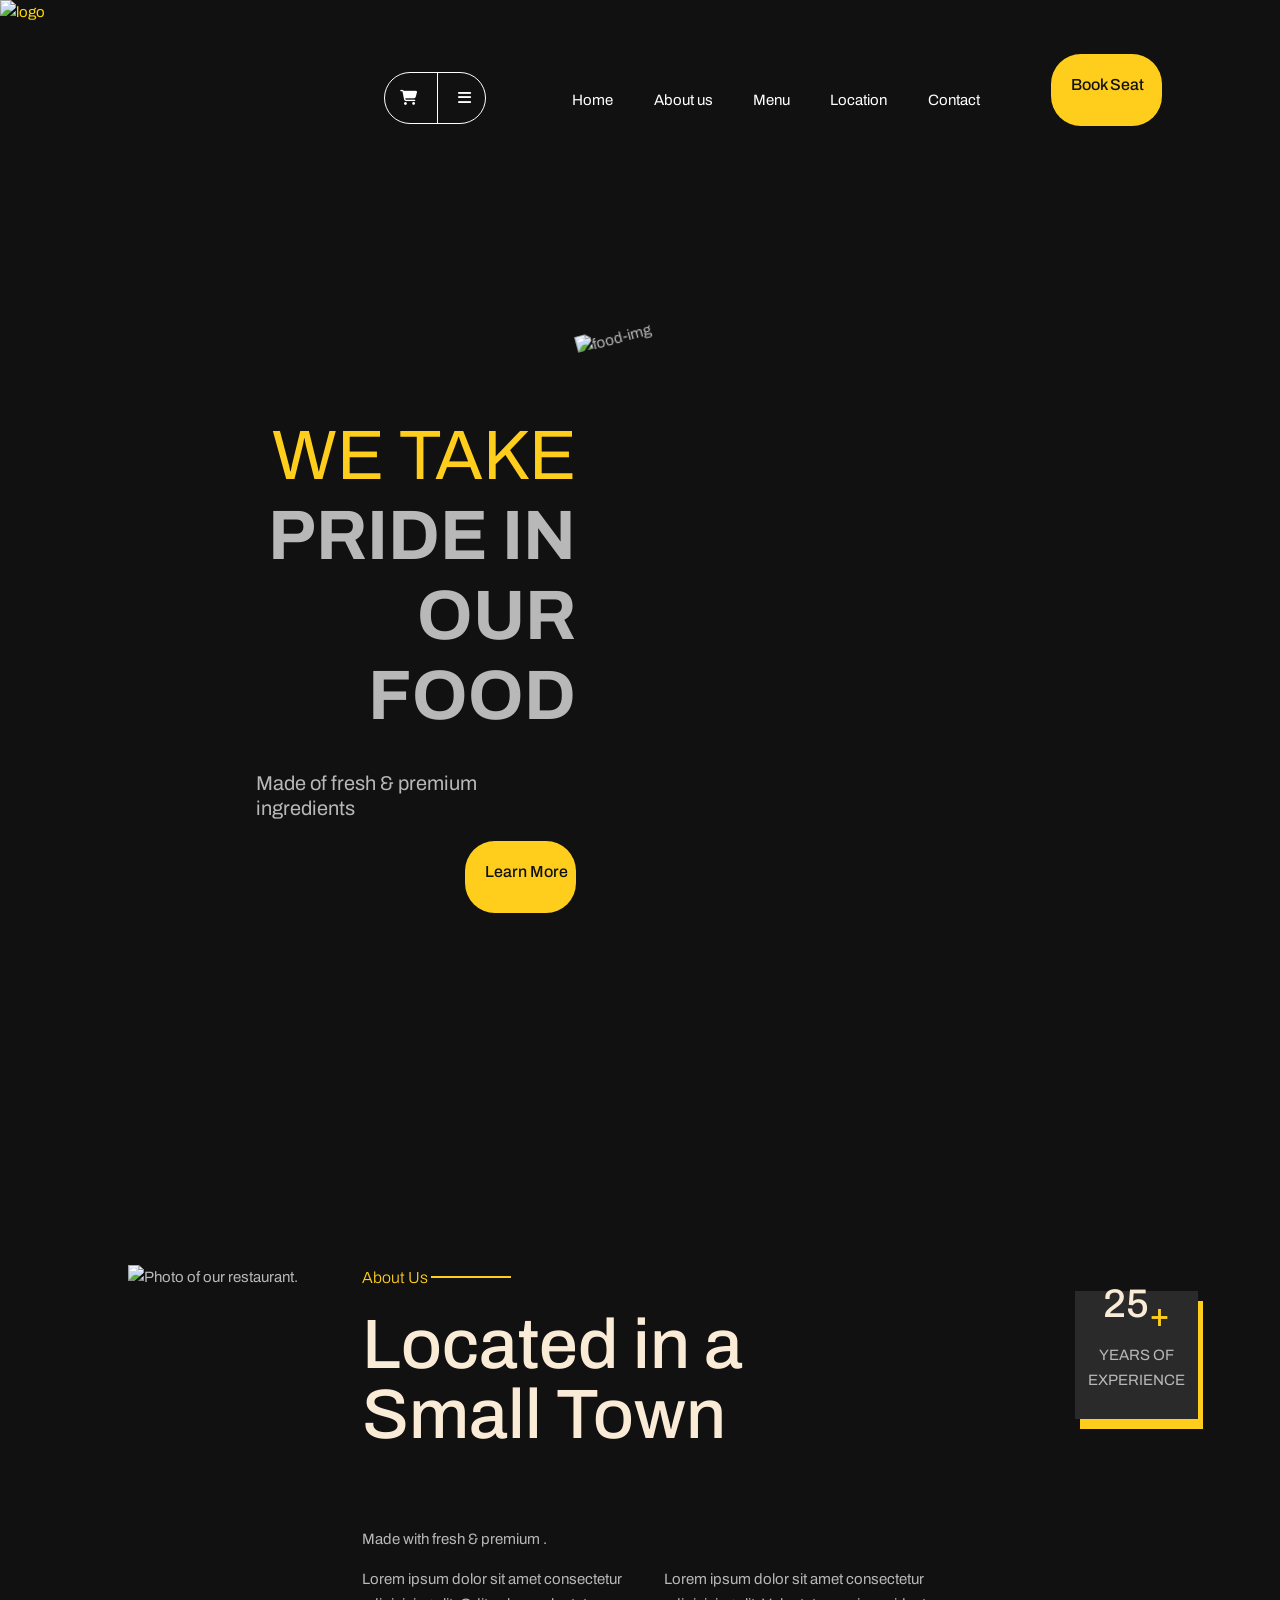
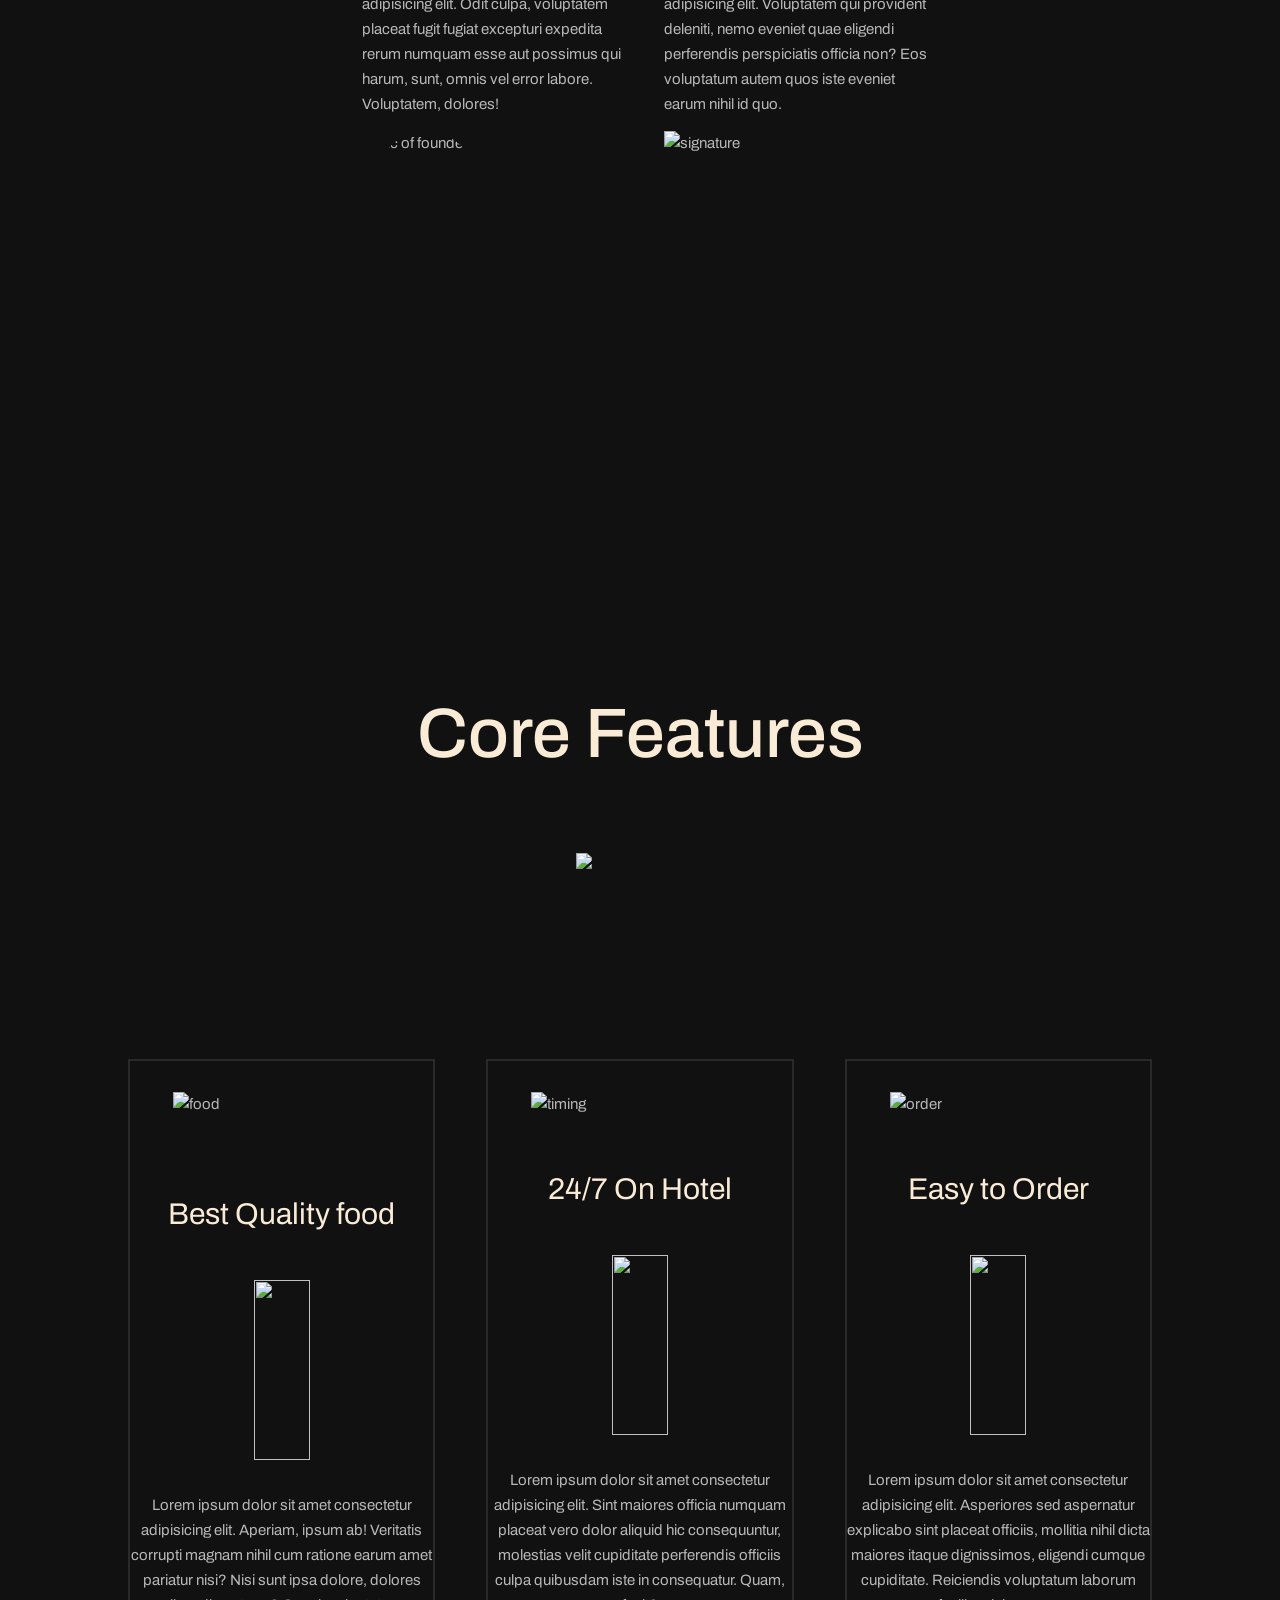
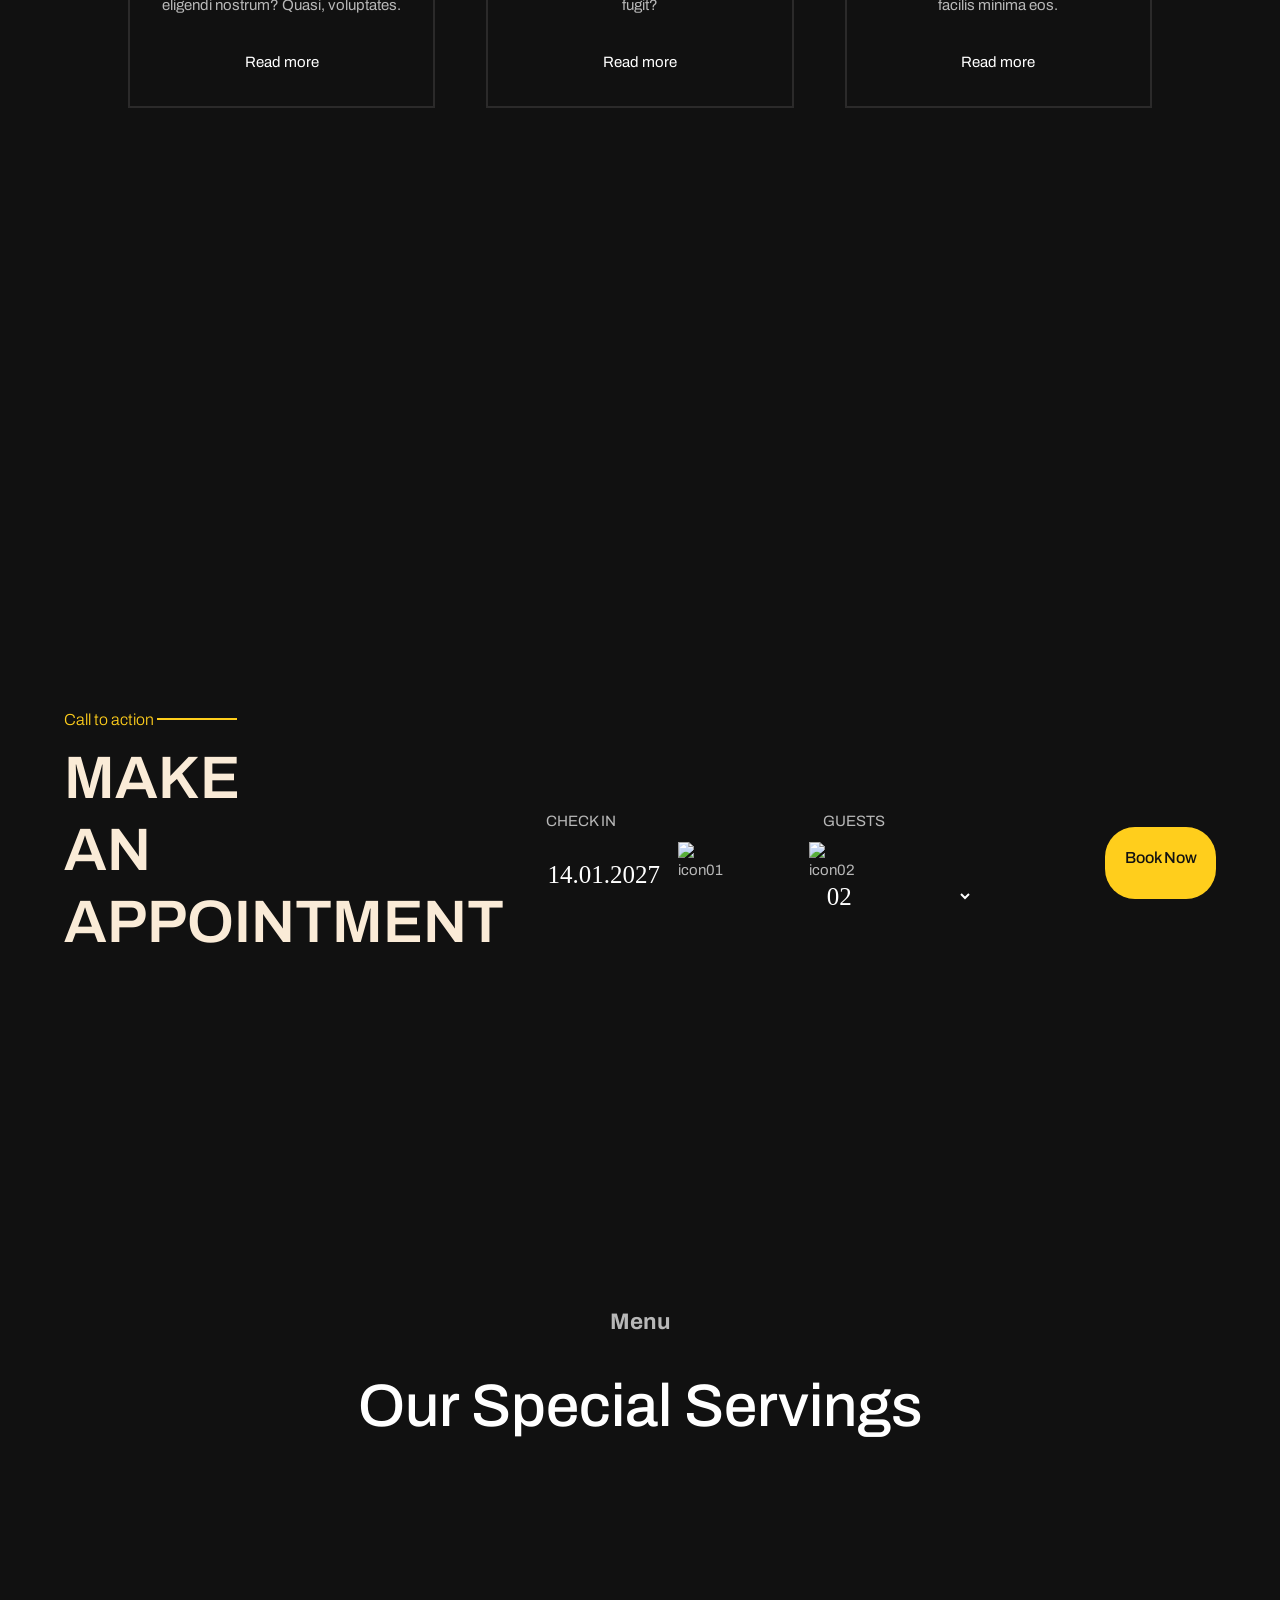
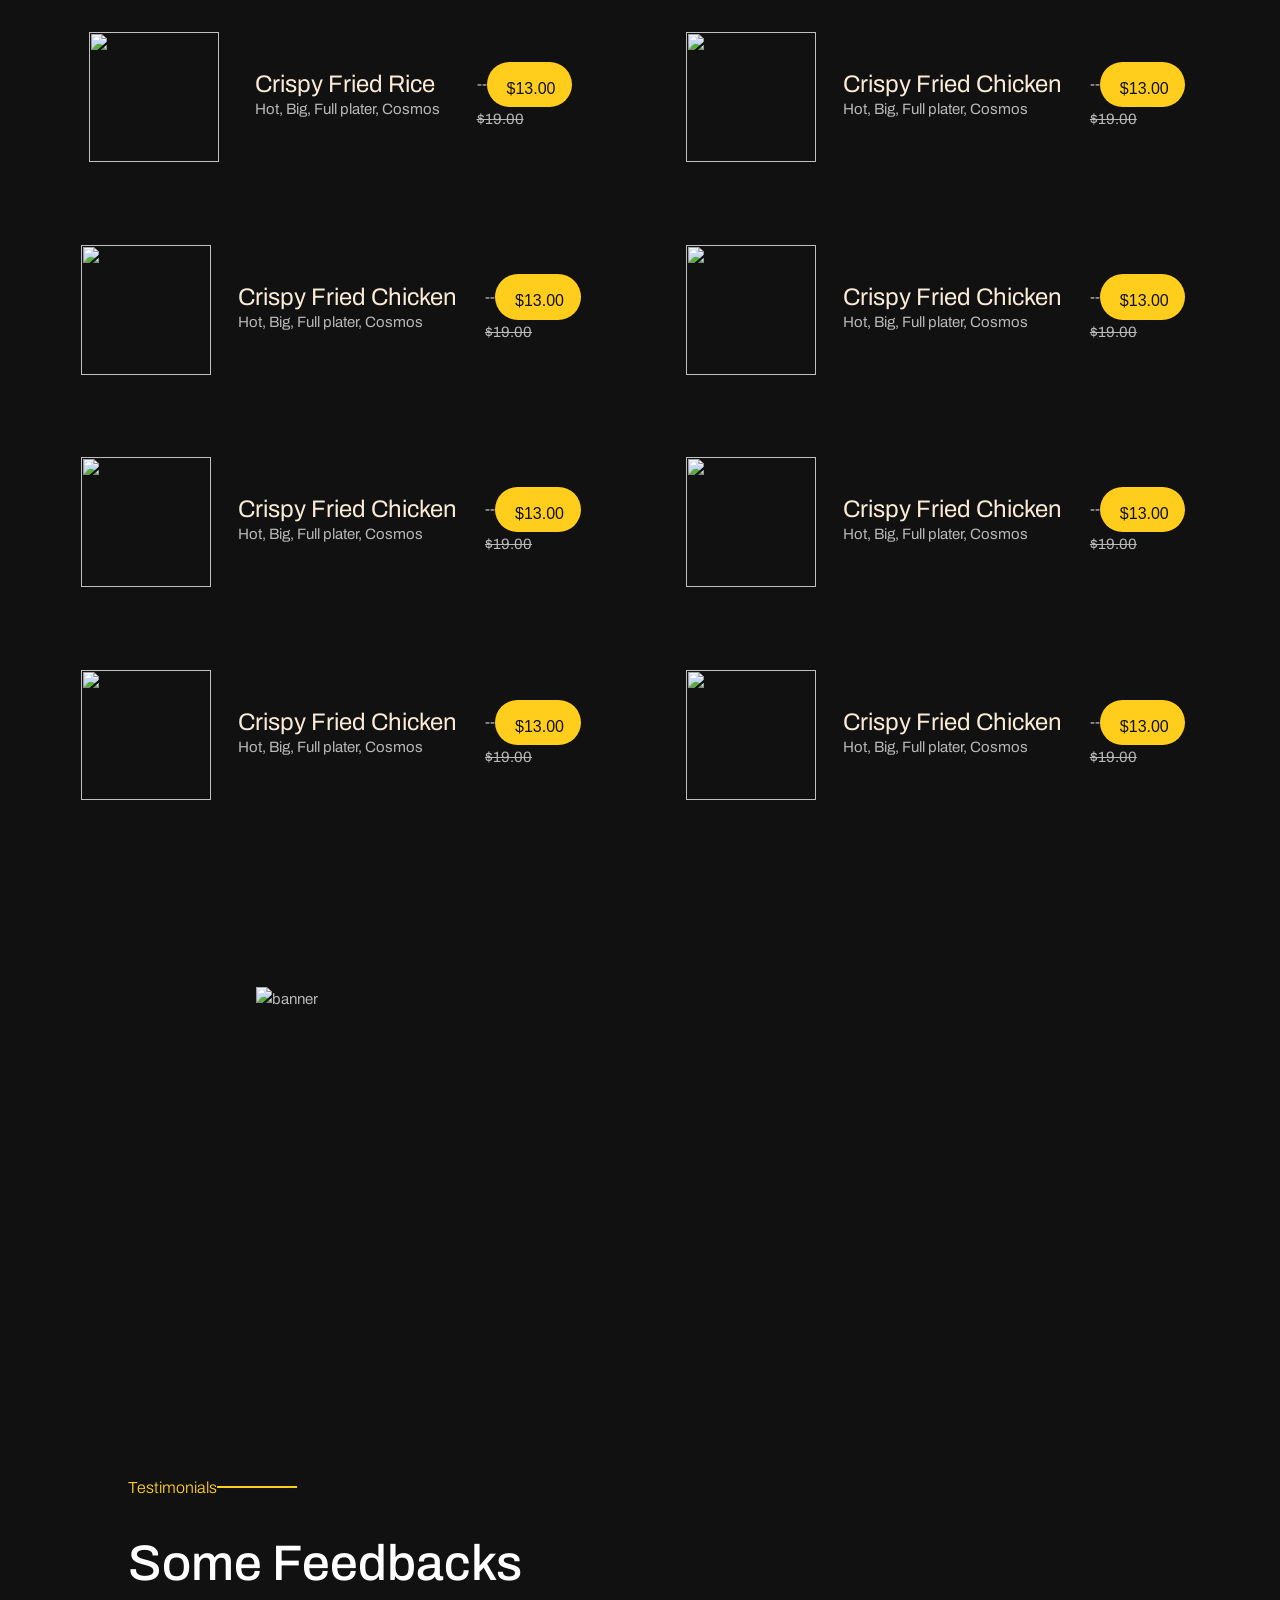
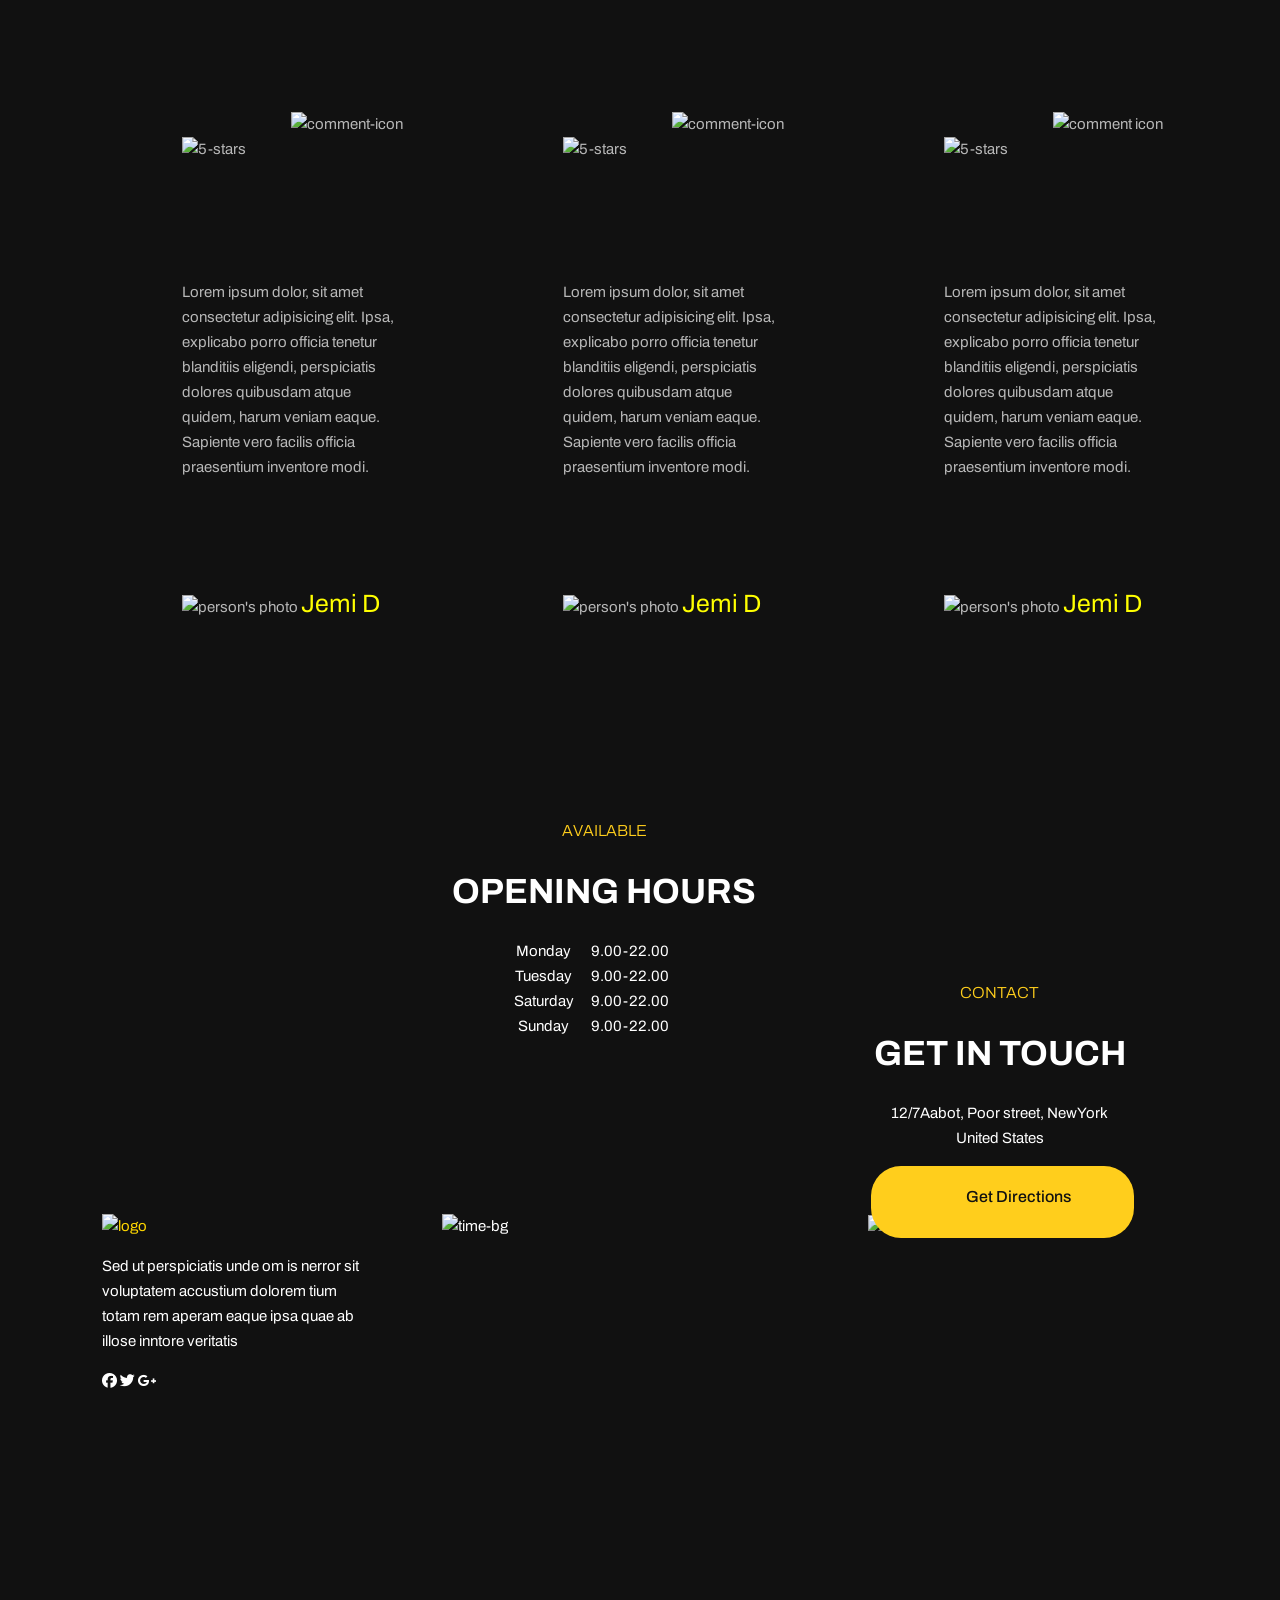
==== index.html @ 0419fdd4 "Add files via upload" ====
<!DOCTYPE html>
<html lang="en">
<head>
    <meta charset="UTF-8">
    <meta name="viewport" content="width=device-width, initial-scale=1.0">
    <link rel="stylesheet" href="styles.css">
    <link rel="stylesheet" href="https://cdnjs.cloudflare.com/ajax/libs/font-awesome/6.7.2/css/all.min.css">
    <title>Basalt Bistro Restaurant</title>
</head>

<body>
    <!--header section-->
    <header class="header-section">
        <div class="left-header">
            <div class="logo">
                <a href=""><img id="logo" src="image/gold logo.png" alt="logo"> </a>
            </div>
            <div class="cart-opt">
                <ul>
                    <li><a href=""><i class="fa-solid fa-shopping-cart" id="cart"></i></a></li>
                    <div class="part"></div>
                    <li><a href=""><i class="fa-solid fa-bars" id="opt"></i></a></li>
                </ul>
            </div>
        </div>
        <div class="right-header">
            <!--navigation bar-->
            <nav class="navbar">
              <ul>
                <li class="nav-links"><a href="#home">Home</a></li>
                <li class="nav-links"><a href="#about">About us</a></li>
                <li class="nav-links"><a href="#menu">Menu</a></li>
                <li class="nav-links"><a href="location.html">Location</a></li>
                <li class="nav-links"><a href="contact.html">Contact</a></li>
              </ul>
            </nav>
            <a href="#book-now" class="btn ss-btn">Book Seat</a>
        </div>
    </header>


    <!--main section-->
    <main>
    <!--hero page-->
    <div id="home" class="home">
        <div class="slider-container">
            <div class="left-slider">
            <h2 class="home-text"><span>WE TAKE </span>PRIDE IN OUR FOOD</h2>
            <p>Made of fresh & premium ingredients</p>
            <a href="" class="btn ss-btn">Learn More</a>
        </div>
        <div class="right-slider">
            <img src="image/food.png" alt="food-img" class="right-slider-img">
        </div>
        </div>
    </div> 

    <!--about section-->
    <div id="about">
        <div><img src="image/restro.jpg" alt="Photo of our restaurant." id="restro-img"></div>
        <div class="about-content">
            <span><span class="yellow">About Us  </span><div class="s-line"></div></span>
            <div class="square">
                <span>25<sub>+</sub></span>
                <p>YEARS OF EXPERIENCE</p>
            </div>
            <h2>Located in a Small Town</h2>
            <p>Made with fresh & premium .</p>
            <div class="about-text">
                <div class="text1">Lorem ipsum dolor sit amet consectetur adipisicing elit. Odit culpa, voluptatem placeat fugit fugiat excepturi expedita rerum numquam esse aut possimus qui harum, sunt, omnis vel error labore. Voluptatem, dolores!</div>
                <div class="text2">Lorem ipsum dolor sit amet consectetur adipisicing elit. Voluptatem qui provident deleniti, nemo eveniet quae eligendi perferendis perspiciatis officia non? Eos voluptatum autem quos iste eveniet earum nihil id quo.</div>
                <img src="image/founder.jpg" alt="pic of founder" id="founder-pic">
                <img src="image/signature.png" alt="signature">
            </div>
        </div>
    </div>
      
     <!--feature section-->

        <section>
            <div class="feature">
                <h2>Core Features</h2>
                <img src="image/line.png" class="line">
                <div class="feature-container">
                    <div class="feature-box">
                        <img src="image/best-quality.png" alt="food">
                        <h3>Best Quality food</h3>
                        <img src="image/line.png" class="line">
                        <p>Lorem ipsum dolor sit amet consectetur adipisicing elit. Aperiam, ipsum ab! Veritatis corrupti magnam nihil cum ratione earum amet pariatur nisi? Nisi sunt ipsa dolore, dolores eligendi nostrum? Quasi, voluptates.</p>
                        <a href="">Read more</a>
                    </div>
                    <div class="feature-box">
                        <img src="image/24-7.png" alt="timing">
                        <h3>24/7 On Hotel</h3>
                        <img src="image/line.png" class="line">
                        <p>Lorem ipsum dolor sit amet consectetur adipisicing elit. Sint maiores officia numquam placeat vero dolor aliquid hic consequuntur, molestias velit cupiditate perferendis officiis culpa quibusdam iste in consequatur. Quam, fugit?</p>
                        <a href="">Read more</a>
                    </div>
                    <div class="feature-box">
                        <img src="image/easy to order.png" alt="order">
                        <h3>Easy to Order</h3>
                        <img src="image/line.png" class="line">
                        <p>Lorem ipsum dolor sit amet consectetur adipisicing elit. Asperiores sed aspernatur explicabo sint placeat officiis, mollitia nihil dicta maiores itaque dignissimos, eligendi cumque cupiditate. Reiciendis voluptatum laborum facilis minima eos.</p>
                        <a href="">Read more</a>
                    </div>
                </div>
            </div>
        </section>

       <!--appointment section-->

        <div class="appointment" id="book-now">
            <div class="appoint-content">
                <div class="left"><span><span class="yellow">Call to action  </span>
                <div class="s-line"></div></span>
                <h3>Make an Appointment</h3></div>
                <div class="icon">
                    <img src="image/ap-icon01.png" alt="icon01">
                    <img src="image/ap-icon02.png" alt="icon02">
                </div>
                <form>
                    <label for="date">
                      CHECK IN
                      <input id="date" type="text" placeholder="14.01.2027"></label>
                      
                    <label for="guest">GUESTS
                    <select id="guest" name="guest">
                        <option value="01">01</option>
                        <option value="02" selected>02</option>
                        <option value="03">03</option>
                        <option value="04">04</option>
                        <option value="05">05</option>
                        <option value="06">06</option>
                    </select></label>
                </form>
                <a class="btn ss-btn">Book Now</a>
            </div>
        </div>

        <!--menu-->
        <section id="menu">
            <div class="special-meal-container">
                <h2>Menu</h2>
                <h3>Our Special Servings</h3>
                <div class="meal-container">
                    <div class="meal">
                        <img src="image/food1.png" alt="">
                        <p class="dish-name"><span class="d-name">Crispy Fried Rice</span>Hot, Big, Full plater, Cosmos</p>
                        <p class="dish-price"><span class="d-price">--<button class="btn ss-btn">$13.00</button></span><span>$19.00</span></p>

                    </div>
                    <div class="meal">
                        <img src="image/food2.png" alt="">
                        <p class="dish-name"><span class="d-name">Crispy Fried Chicken</span> Hot, Big, Full plater, Cosmos </p>
                        <p class="dish-price"><span class="d-price">--<button class="btn ss-btn">$13.00</button></span><span>$19.00</span></p>

                    </div>
                    <div class="meal">
                        <img src="image/food3.png" alt="">
                        <p class="dish-name"><span class="d-name">Crispy Fried Chicken</span> Hot, Big, Full plater, Cosmos </p>
                        <p class="dish-price"><span class="d-price">--<button class="btn ss-btn">$13.00</button></span><span>$19.00</span></p>

                    </div>
                    <div class="meal">
                        <img src="image/food4.png" alt="">
                        <p class="dish-name"><span class="d-name">Crispy Fried Chicken</span> Hot, Big, Full plater, Cosmos </p>
                        <p class="dish-price"><span class="d-price">--<button class="btn ss-btn">$13.00</button></span><span>$19.00</span></p>

                    </div>
                    <div class="meal">
                        <img src="image/food5.png" alt="">
                        <p class="dish-name"><span class="d-name">Crispy Fried Chicken</span> Hot, Big, Full plater, Cosmos </p>
                        <p class="dish-price"><span class="d-price">--<button class="btn ss-btn">$13.00</button></span><span>$19.00</span></p>

                    </div>
                    <div class="meal">
                        <img src="image/food6.png" alt="">
                        <p class="dish-name"><span class="d-name">Crispy Fried Chicken</span> Hot, Big, Full plater, Cosmos</p>
                        <p class="dish-price"><span class="d-price">--<button class="btn ss-btn">$13.00</button></span><span>$19.00</span></p>
                    </div>
                    <div class="meal">
                        <img src="image/food7.png" alt="">
                        <p class="dish-name"><span class="d-name">Crispy Fried Chicken</span> Hot, Big, Full plater, Cosmos </p>
                        <p class="dish-price"><span class="d-price">--<button class="btn ss-btn">$13.00</button></span><span>$19.00</span></p>

                    </div>
                    <div class="meal">
                        <img src="image/food8.png" alt="">
                        <p class="dish-name"><span class="d-name">Crispy Fried Chicken</span> Hot, Big, Full plater, Cosmos </p>
                        <p class="dish-price"><span class="d-price">--<button class="btn ss-btn">$13.00</button></span><span>$19.00</span></p>

                    </div>

                </div>
                <img id="banner" src="image/banner.png" alt="banner">
            </div>
        </section>

        <!--feedback section-->
        <section id="feedback">
            <div class="feedback">
                <div class="test-head"><span><span class="yellow">Testimonials</span><div class="s-line"></div></span>
                <h3 style="color: white; font-size: 50px; font-weight: 500; ">Some Feedbacks</h3></div>
                <div class="feedback-container">
                    <div class="f-container">
                        <img src="image/comment-icon.png" alt="comment-icon">
                        <img src="image/star.png" alt="5-stars" class="star">
                        <p>Lorem ipsum dolor, sit amet consectetur adipisicing elit. Ipsa, explicabo porro officia tenetur blanditiis eligendi, perspiciatis dolores quibusdam atque quidem, harum veniam eaque. Sapiente vero facilis officia praesentium inventore modi.</p>
                        <span><img src="image/avatar01.png" alt="person's photo" class="avator">
                          <span style="color: yellow; font-size: 25px; font-weight: 400;">Jemi D</span>
                        </span>
                    </div>
                    <div class="f-container">
                        <img src="image/comment-icon.png" alt="comment-icon">
                        <img src="image/star.png" alt="5-stars" class="star">
                        <p>Lorem ipsum dolor, sit amet consectetur adipisicing elit. Ipsa, explicabo porro officia tenetur blanditiis eligendi, perspiciatis dolores quibusdam atque quidem, harum veniam eaque. Sapiente vero facilis officia praesentium inventore modi.</p>
                        <span><img src="image/avatar01.png" alt="person's photo" class="avator">
                           <span style="color: yellow; font-size: 25px; font-weight: 400;">Jemi D</span>
                    </span>
                    </div>
                    <div class="f-container">
                        <img src="image/comment-icon.png" alt="comment icon">
                        <img src="image/star.png" alt="5-stars" class="star">
                        <p>Lorem ipsum dolor, sit amet consectetur adipisicing elit. Ipsa, explicabo porro officia tenetur blanditiis eligendi, perspiciatis dolores quibusdam atque quidem, harum veniam eaque. Sapiente vero facilis officia praesentium inventore modi.</p>
                        <span><img src="image/avatar01.png" alt="person's photo" class="avator">
                           <span style="color: yellow; font-size: 25px; font-weight: 400;">Jemi D</span>
                        </span>
                    </div>
                </div>
            </div>
        </section>
    </main>
    
    <!--footer section-->
    <footer>
        <div class="footer">
            <div class="social">
                <img src="image/gold logo.png" alt="logo" class="logo" style="height: 20vh;">
                <p>Sed ut perspiciatis unde om is nerror sit voluptatem accustium dolorem tium totam rem aperam eaque ipsa quae ab illose inntore veritatis</p>
                <div class="social-icon">
                    <a href="#">
                        <i class="fab fa-facebook"></i>
                    </a>
                    <a href="#">
                        <i class="fab fa-twitter"></i>
                    </a>
                    <a href="#">
                        <i class="fab fa-google-plus-g"></i>
                    </a>
                </div>
            </div>
            <div class="time">
                <img src="image/time-bg.png" alt="time-bg" style="height: 150%; width: 90%; z-index: -1;">
            <div class="opening-hrs">
                  <span><span class="yellow">AVAILABLE</span>
                  <p class="large" style="text-align:center;">OPENING HOURS</p></span>
                  <div class="time-grid">
                    <span>Monday</span>
                    <span>9.00-22.00</span>
                    <span>Tuesday</span>
                    <span>9.00-22.00</span>
                    <span>Saturday</span>
                    <span>9.00-22.00</span>
                    <span>Sunday</span>
                    <span>9.00-22.00</span>
                  </div>
                </div>
            </div>
            <div class="location" >
                <img src="image/f-contact-icon.png" style="z-index:-1;">
                <div class="sub-location"><span class="yellow">CONTACT</span>
                <p class="large">GET IN TOUCH</p>
                <p>12/7Aabot, Poor street, NewYork United States</p>
                <a href="image/location.html" class="btn ss-btn">Get Directions </a></div>
                
        </div>
    </footer>
                   
</body>
</html>
---- styles.css ----
@import url('https://fonts.googleapis.com/css2?family=Archivo:ital,wght@0,100..900;1,100..900&display=swap');

html, body{
    overflow-x: hidden;
}

body{
  margin: 0;
  background: #111;
  font-family: 'Archivo', sans-serif;
  font-size: 15px; 
  font-weight: normal;
  color: #b8b8b8;
  font-style: normal;
  line-height: 25px;
}

h1{
    font-size: 40px;
    font-weight: 500;
}

.header-section{
    position: sticky;
    top: 0;
    display: flex;
    z-index: 10;
    background: transparent;
    transition: all 0.3s ease;
}

.header-section::before{
    content: '';
    position: absolute;
    top: 0;
    left: 0;
    height: 15vh;
    width: 100%;
    z-index: -1;
    background-color: rgba(18, 18, 18, 0);
}

.header-section{
    position: sticky;
    top:0;
    animation: nav-background linear both;
    animation-timeline: scroll(root);
    animation-range: 0 20vh;
}

.left-header{
    display: flex;
    width: 40vw;
    gap: 10vw;
}

.right-header{
    display: flex;
    margin-top: 6vh;
    color: white;
    width: 40vw;
    gap: 4vw;
}

.navbar{
    display: flex;
    gap: 4vw;
}
ul{
    list-style-type: none;
    display: flex;
    width: 35vw;
    height: 7vh;
    justify-content: space-around;
    align-items: center;
}

.btn{
    background: #ffce1c;
    border: none;
    border-radius: 30px;
    color: #111;
    display: block;
    font-size: 16px;
    font-weight: 500; 
    margin-bottom: 0;
    padding: 18px 40px 18px 20px;
    height: 4vh; 
    width: 4vw;
    white-space:nowrap;

}

.logo, #logo{
  margin-top: 2vh;
  width: 20vw;
  height: 15vh; 
  color: gold;
  margin-top: 0;
}

.cart-opt{
    height: 50px;
    width: 100px;
    border: 1px white solid;
    border-radius: 30px;
    margin-top: 8vh;
}

.cart-opt ul{
    height: 100%;
    width: 100%;
    display: flex;
    justify-content: center;
    align-items: center;
    gap: 20%;
    padding:0;
    margin:0;
}

.part{
    display: block;
    height: 100%;
    width: 1px;
    background-color: white;
}


.cart-opt ul li i{
    color: white;
}

a{
    text-decoration: none;
    color: #fff;
}

a:not(.btn):hover, .cart-opt i:hover{
    color:#ffce1c;
}

.btn:hover{
    background-color: #e69706;
}

.home{
    position: relative;
    display: block;
    height: 130vh;
    width: 100%;
    background-image: linear-gradient(
            to bottom,
            transparent 60%,
            #111 100%
        ), url('image/textured-black.png');
    background: linear-gradient();
    background-repeat: no-repeat;
    background-size: cover;
    background-position: center;
    margin-top: -20vh;
}

.slider-container{
    position: absolute;
    top: 40vh;
    left: 20vw;
    display: flex;
    width: 70vw;
    height: 80vh;
}

.left-slider{
    display: flex;
    flex-direction: column;
    justify-content: center;
    align-items: flex-end;
    width: 25vw;
    height: 75vh;
    animation: emergeFromLeft 0.5s ease-out forwards;
    animation-delay: 0.4s;
}


.home-text{
    display: flex;
    flex-direction: column;
    height: 70vh;
    margin: 0;
    height: 250px;
    line-height: 80px; 
    text-align: right;
    font-size: 70px;
}

.left-slider p{
    height: 15vh;
    display: flex;
    align-items: flex-end;
    font-size: 20px;
    
}

.home-text span{
    font-weight: 400;
    color: #ffce1c;
}

.right-slider{
    width: 25vw;
    height: 75vh;
}

.right-slider-img{
    width: 50vw;
    height: 55vh;
    rotate: -15deg;
    animation: emergeFromRight 0.4s ease-out forwards;
    animation-delay: 0.4s;
}

@keyframes nav-background{
    from{
        background: transparent;
    }
    to{
        background-color: #111;
    }
}

@keyframes emergeFromLeft {
    0%{
        transform: translateX(-120px);
        opacity: 0;
    }
    100%{
        transform: translateX(0);
        opacity: 1;
    }
}

@keyframes emergeFromRight{
    0%{
        transform: translate(120px);
        opacity: 0;
    }
    100%{
        transform: translateX(0);
        opacity: 1;
    }
}

#about{
    position: relative;
    display: flex;
    height: 95vh;
    width: 100vw;
    padding: 10%;
    padding-bottom: 0%;
    gap: 5%;
}

#restro-img{
    position: relative;
    height: 80vh;
    width:35vw;
    
}

.about-content{
    display: block;
    width: 50vw;
    height: 85vh;
}

.yellow{
    color:#ffce1c;
    font-size: 16px;
    font-weight: 300;
}

.square{
   height: 13%;
   width: 8%;
   background-color: #2b2a2a;
   box-shadow: 5px 10px  #ffce1c;
   position: absolute;
   left: 70%;
   z-index: 1;
   text-align: center;
   padding-bottom: 0;
}

.square span{
    font-size: 40px;
    font-weight: 500;
    color:antiquewhite;
}

.square span sub{
    color:#ffce1c
}

.about-content h2{
    font-size: 70px;
    height: 20%;
    width: 60%;
    margin-bottom: 10%;
    margin-top: 3%;
    line-height: 70px;
    font-weight: 500;
    color:antiquewhite; 
}

.about-text{
    display: grid;
    grid-template-columns: 1fr 1fr;
    width: 90%;
    height: 35%;
    justify-content: space-evenly;
    gap: 5%;
}

#founder-pic{
    height: 20vh;
    width: 10vw;
    border-radius: 50%;
}

.feature{
    width: 100vw;
    height: 145vh;
    background-image: linear-gradient(to bottom,
      transparent 80%,  
    #111 100%),
      url(image/features-bg.png);
      background-repeat: no-repeat;
      background-size: cover;
}

.feature h2{
    font-size: 70px;
    font-weight: 500;
    line-height: 70px;
    color:antiquewhite;
    text-align: center;
    margin-top: 14%;
}

.feature .line{
    position: relative;
    margin: auto 45%;
    width: 56px;
    margin-top: 2%;
}

.feature-container{
    display: flex;
    width: 80vw;
    height: 72vh;
    justify-content: space-evenly;
    gap: 5%;
    align-items: flex-start;
    margin: 1% 5% auto 10%;
    position: relative;
    top: 13%;
}

.feature-box{
    display: flex;
    height: 90%;
    width: 30%;
    flex-direction: column;
    justify-content: center;
    align-items: center;
    gap: 3%;
    border: 2px solid #2b2a2a;
    padding-top: 3%;
    padding-bottom: 3%;
}

.feature-box img{
    height: 20vh;
    width: 17vw;
}

.feature-box p{
    line-height: 25px;
    text-align: center;
}

.feature-box h3{
    font-size: 30px;
    font-weight: 400;
    color:antiquewhite;
}

.appointment{
    height: 70vh;
    width: 100vw;
}

.appoint-content{
    display: flex;
    height: 45vh;
    width: 90vw;
    margin: 20% 5%;
    justify-content:space-between;
    align-items: center;
}

.appoint-content .left{
    width: 40%;
}

.appoint-content h3{
    font-size: 60px;
    font-weight: 600;
    display: flex;
    flex-direction: column;
    width: 40%;
    color: antiquewhite;
    line-height: 120%;
    text-transform: uppercase;
    margin-top: 2%;
    padding-right: 0;
}

.s-line{
    display:inline-block;
    height: 5px;
    width: 80px;
    border-top:2px solid #ffce1c;
    background: transparent;
}

.appoint-content form{
    z-index: 1;
    display: grid;
    grid-template-columns: 1fr 1fr;
    gap: 40%;
    position: relative;
    left: -10%;

}

.appoint-content label{
    display: flex;
    flex-direction: column;
    justify-content: space-between;
    gap: 40%;

}

.icon{
    z-index: -1;
    position: absolute;
    display: flex;
    gap: 70%;
    left: 53%;
    justify-content: space-evenly;
    align-items: flex-start;
}

.appoint-content input, .appoint-content select{
    background: transparent;
    border: none;
    width: 150px;
    height: 80px;
}


.appoint-content label input, input::placeholder, .appoint-content label select{
    font-family:'Times New Roman', Times, serif;
    color: #fff;
    font-size: 25px;
    font-weight: 500;
}

select option{
    font-size: 14px;
    font-weight: normal;
    color: #111;
}
#menu{
    height: 185vh;
    width: 100vw;
}

.special-meal-container{
    height: 100%;
    width:100%;
    background-image: linear-gradient(to bottom,
      transparent 80%,  
    #111 100%),
      url(image/features-bg.png);
      background-repeat: no-repeat;
      background-size: cover;
      
}

.special-meal-container h2{
    color: #b8b8b8;
    text-align: center;
}

.special-meal-container h3{
   color: #fff;
   font-size: 60px;
   font-weight: 500;
   text-align: center;
   margin-bottom: 15%;
}

.meal-container{
    height: 90vh;
    width: 90vw;
    display: grid;
    grid-template-columns: 1fr 1fr;
    margin-left: 5vw;
    gap: 5%;
}

.meal{
    display: flex;
    justify-content: space-evenly;
    align-items: center;
    gap: 2%;
}

.meal img{
    height: 130px;
    width:130px;
}

.dish-name{
    display: flex;
    flex-direction: column;
    justify-content: center;
    align-items: flex-start;
}

.d-name{
    font-size: 24px;
    font-weight: 400;
    color: antiquewhite;
}

.dish-price{
    display: flex;
    flex-direction: column;
    width: 20%;
}

.dish-price > span:last-child{
    text-decoration: line-through;
}

.d-price{
    display: flex;
    justify-content: flex-start;
    align-items: center;
}

.d-price .btn{
    padding-right: 60%;
    padding-bottom: 25%;
}

#banner{
    position: relative;
    top: 10%;
    left: 20%;
    width: 65vw;
    height: 25vh;
}

#feedback{
    height: 160vh;
    width: 100vw;
}

.feedback{
    height: 70%;
    width: 100%;
    background-image: url(image/test-bg.png); 
    display: flex;
    flex-direction: column;
}

.test-head{
    position: relative;
    top: 10%;
    left: 10%;
}

.feedback-container{
    width: 85%;
    height: 60%;
    display: flex;
    justify-content: center;
    align-items: center;
    gap: 5%;
    margin-left: 10%;
}

.f-container{
    width: 30%;
    height: 80%;
    display: flex;
    flex-direction: column;
    justify-content: flex-start;
    align-items: flex-start;
    gap: 20%;
    background: #111;
    backdrop-filter: blur(5px);
    padding: 5%;
    position: relative;
    top: 25%;
}

.f-container> img:first-of-type{
    position: absolute;
    z-index:0;
    height: 40%;
    width: 40%;
    top: 5%;
    left: 50%;
}

.star{
    z-index: 1;
    width: 45%;
    height:8%;
}

.avator{
    position: relative;
    size: 40em;
}

footer{
    height: 60vh;
    width: 100vw;
    color: white;
}

.footer{
    display: flex;
    justify-content: center;
    align-items: flex-end;
    height: 60%;
    width: 80%;
    margin-left: 8%;
    gap: 5%;
}

.social{
    width: 30%;
    height: 100%;
}

.time{
    width: 40%;
    height: 100%;
    margin-left: 3%;
}

.opening-hrs{
    position: relative;
    top: -130%;
    left: -3%;
    background-color: transparent;
    z-index: 2;
    text-align: center;
}

.time-grid{
    display: grid;
    grid-template-columns: 1fr 1fr;
    width: 50%;
    margin-left: 20%;
}

.location{
    width: 30%;
    height: 100%;
    margin-left: 3%;
}

.sub-location{
    position: relative;
    text-align: center;
    background: transparent;
    bottom: 80%;
    right: -1%;
}

.large{
    font-size: 35px;
    font-weight: 700;
}

.location .btn{
    padding-right: 45%;
    padding-left: 37%;
}

.contact-us, .location-cont{
    height: 50vh;
    width: 100vw;
    background-image: linear-gradient(
        to bottom,
        transparent 60%,
        #111 100%
    ),url(image/test-bg.png);
}

.c-head{
    display: flex;
    flex-direction: column;
    gap: 10%;
    justify-content: space-between;
    align-items: center;
    background: transparent;
    position: absolute;
    top: 25%;
    left: 40%;
}

.c-head h1{
    color:antiquewhite;
    font-size: 50px;
    font-weight: 500;
}

.map-section{
    display: block;
    height: 90vh;
    width: 100vw;
}

.map{
    height: 60vh;
    width: 30vw;
    position: relative;
    top: -20%;
    left: 50%;
}

.contact-form-container {
            background: #111;
            width: 70vw;
            height: 60vh;
            padding: 40px;
            border-radius: 10px;
            box-shadow: 0 10px 30px rgba(0, 0, 0, 0.05);
            margin: 5%;
            padding-left: 20%;
        }

        /* Heading Section */
        .form-heading {
            margin-bottom: 30px;
            text-align: left;
        }

        .form-heading h2 {
            font-size: 28px;
            color: antiquewhite;
            font-weight: 700;
            margin-bottom: 3%;
        }

        /* Grid Layout for Forms */
        .contact-form {
            width: 50%;
            display: grid;
            grid-template-columns: 1fr 1fr;
            gap: 50px;
        }

        /* Group containing the left-side text inputs */
        .input-group-left {
            display: flex;
            flex-direction: column;
            gap: 20px;
        }

        /* Individual Input fields */
        .form-control {
            width: 100%;
            padding: 15px 20px;
            border: 1px solid #e2e8f0;
            background-color: #2b2a2a;
            border-radius: 6px;
            font-size: 15px;
            color: #94a3b8;
            outline: none;
            transition: all 0.3s ease;
        }

        .form-control::placeholder {
            color: #94a3b8;
            font-size: 15px;
        }

        .form-control:focus {
            border-color: #ffce1c;
            background-color: #b8b8b8;
            box-shadow: 0 0 0 3px rgba(0, 123, 255, 0.1);
        }

        /* Textarea specific overrides */
        textarea.form-control {
            height: 100%;
            min-height: 200px;
            resize: none;
        }

        /* Button Span Layout to force full width under columns */
        .form-submit-container {
            grid-column: span 2;
            text-align: left;
            margin-top: 10px;
        }

        /* Responsive Breakpoint for Mobile Screens */
        @media (max-width: 768px) {
            .contact-form {
                grid-template-columns: 1fr; /* Switch to 1 column */
            }
            
            .form-submit-container {
                grid-column: span 1;
            }
            
            .contact-form-container {
                padding: 25px;
            }
        }

        .left-loc{
            height: 50%;
            width: 20%;
            margin-left: 20%;
        }
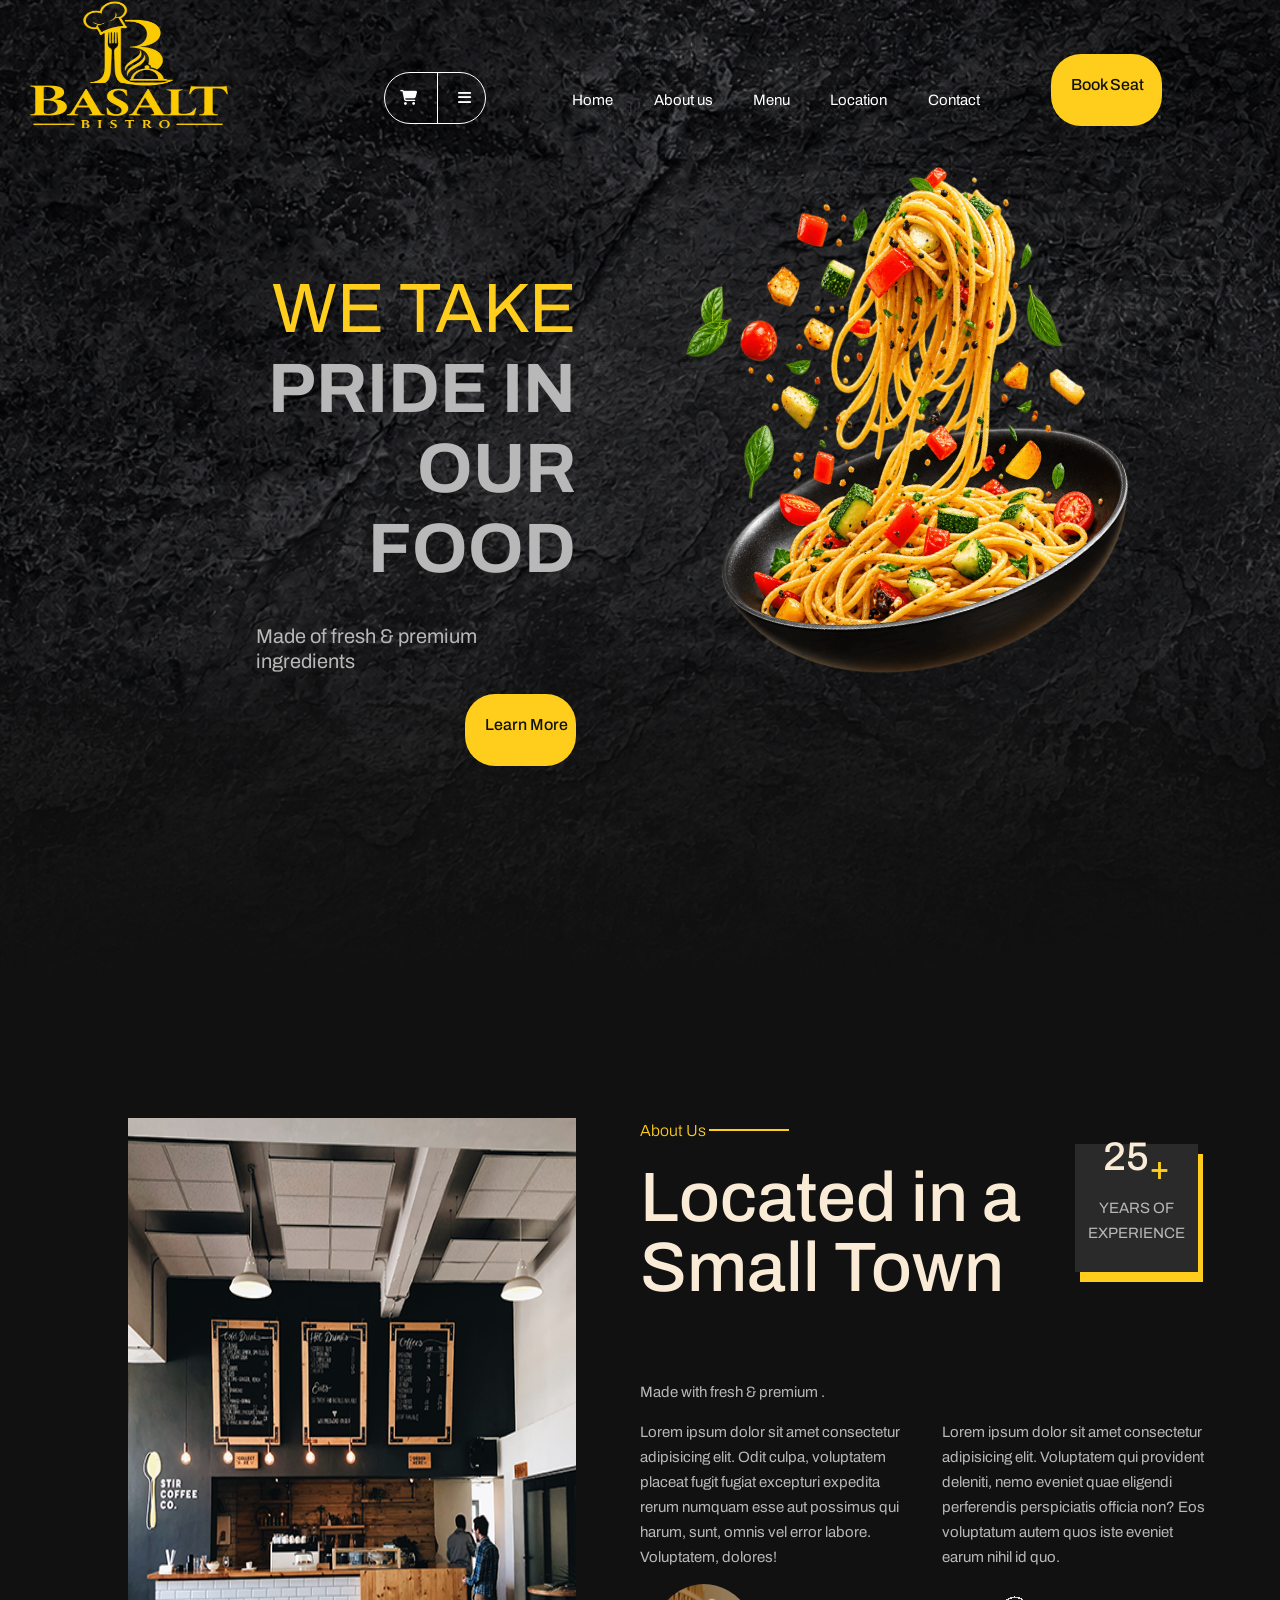
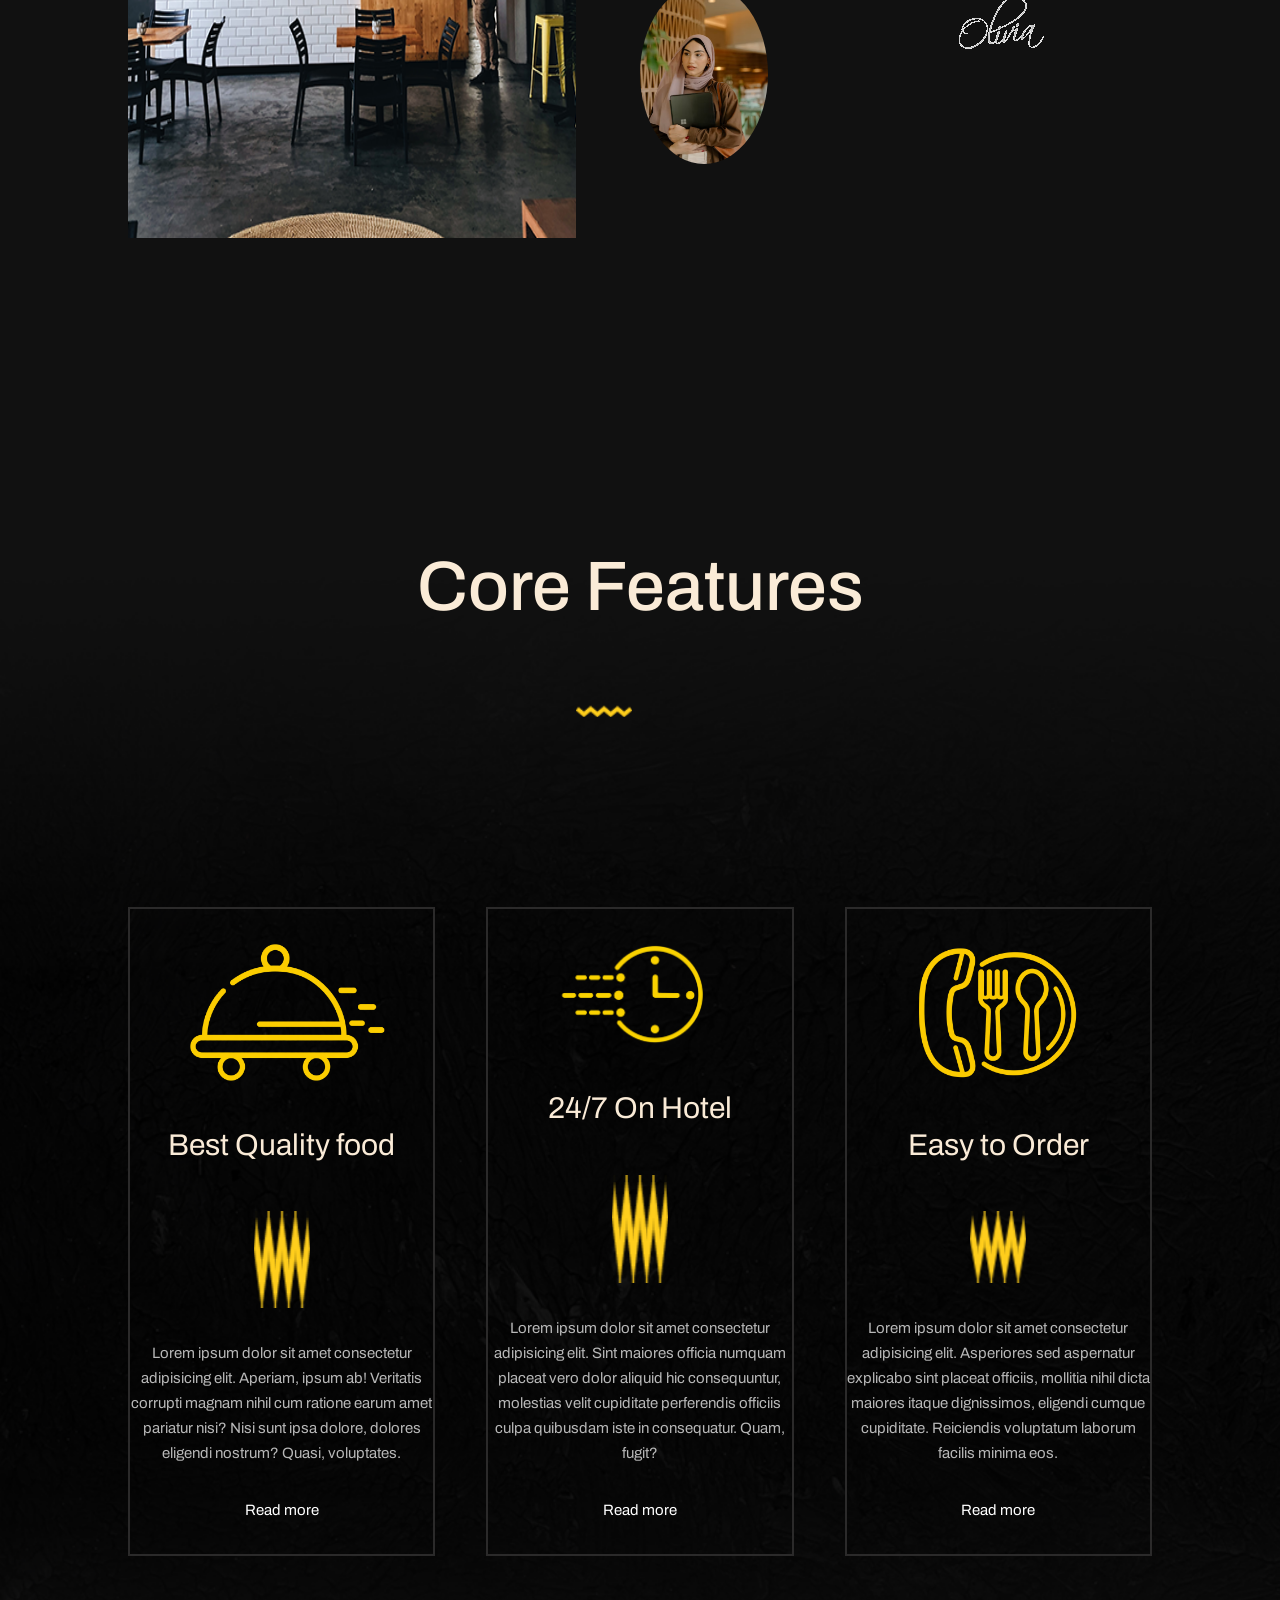
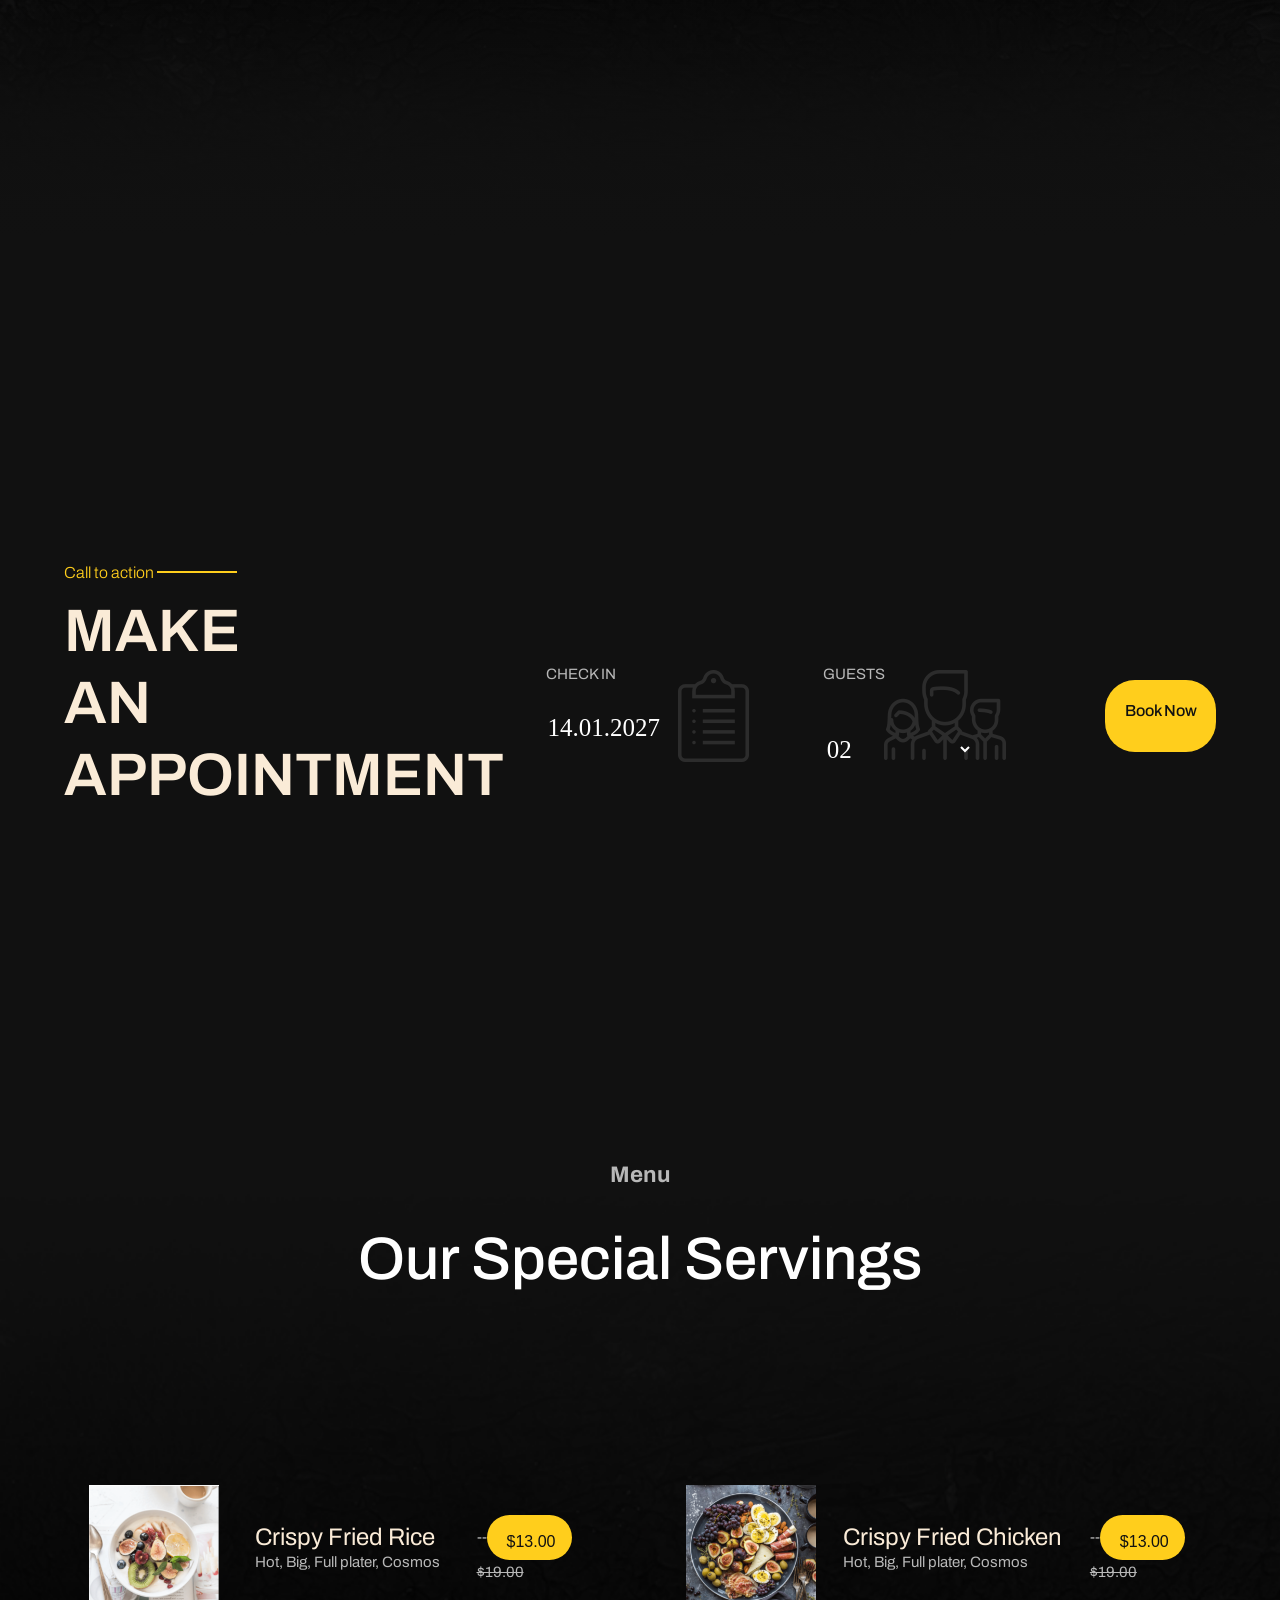
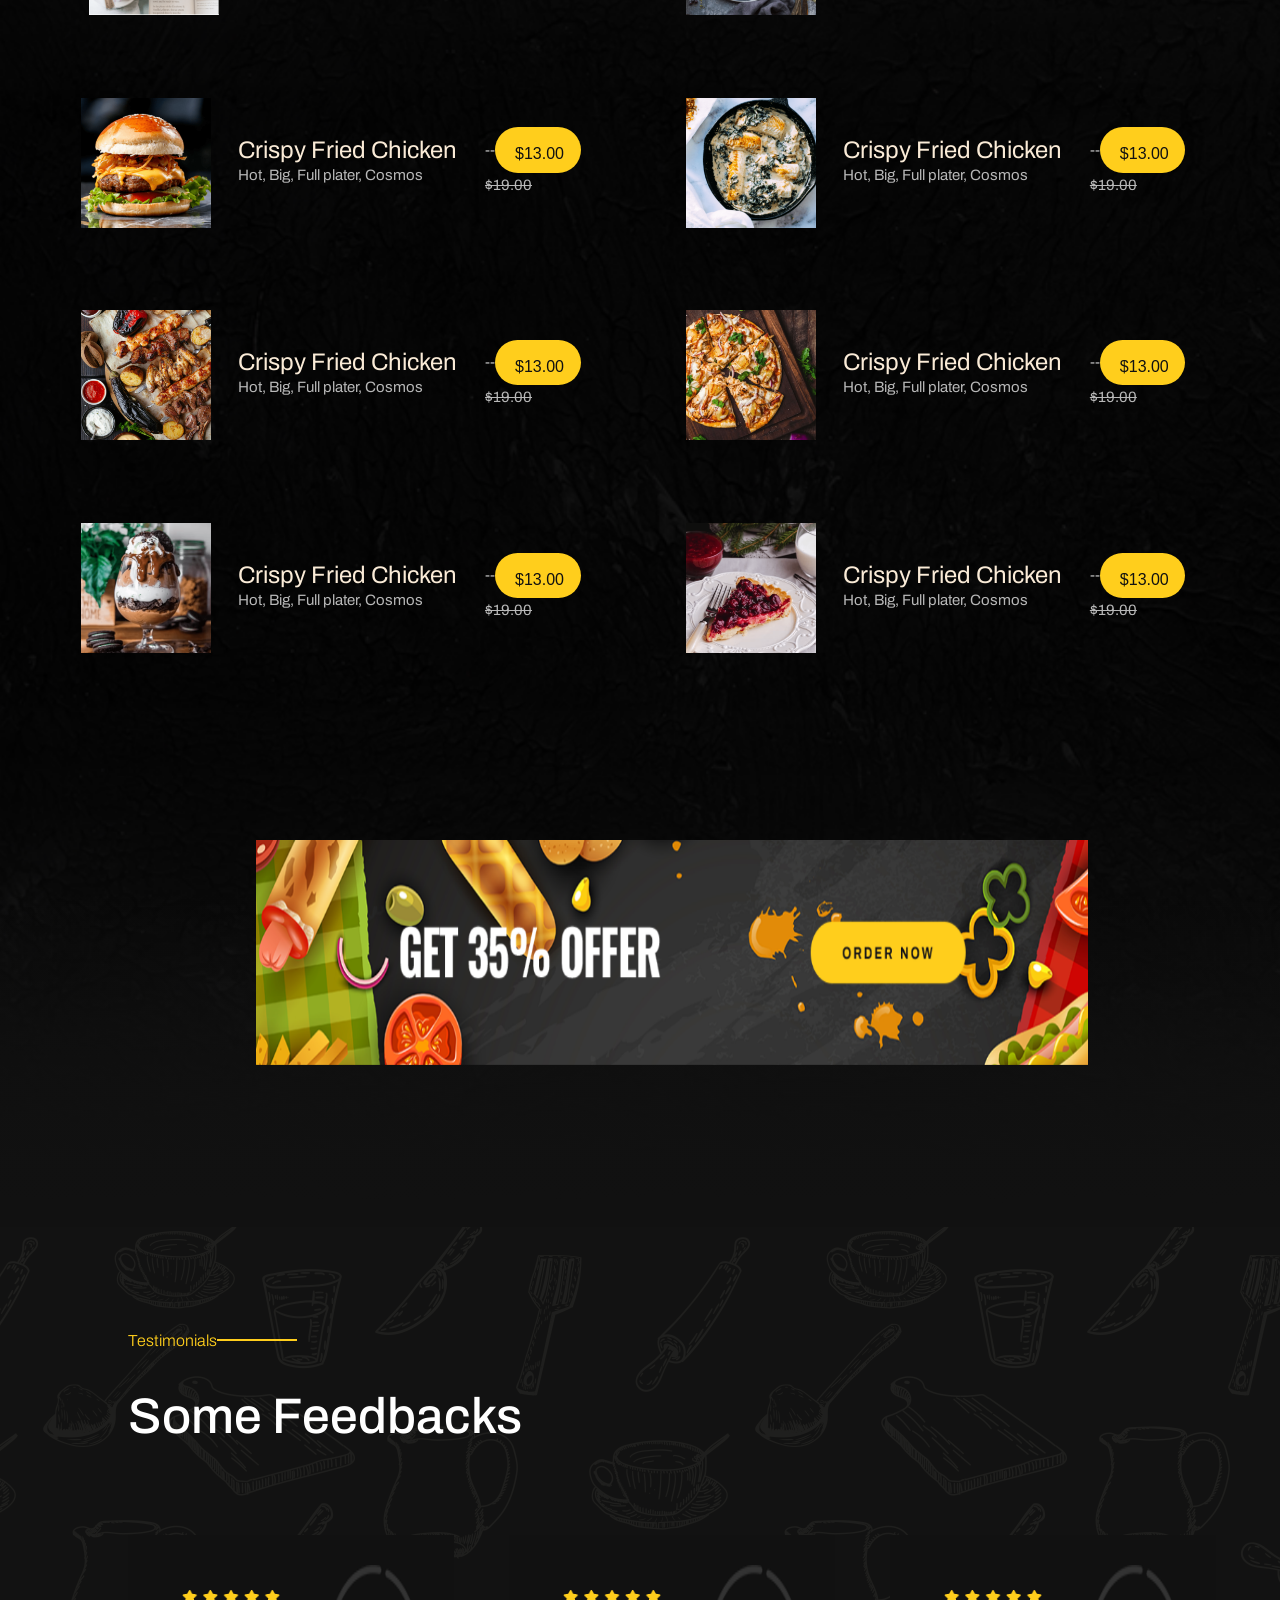
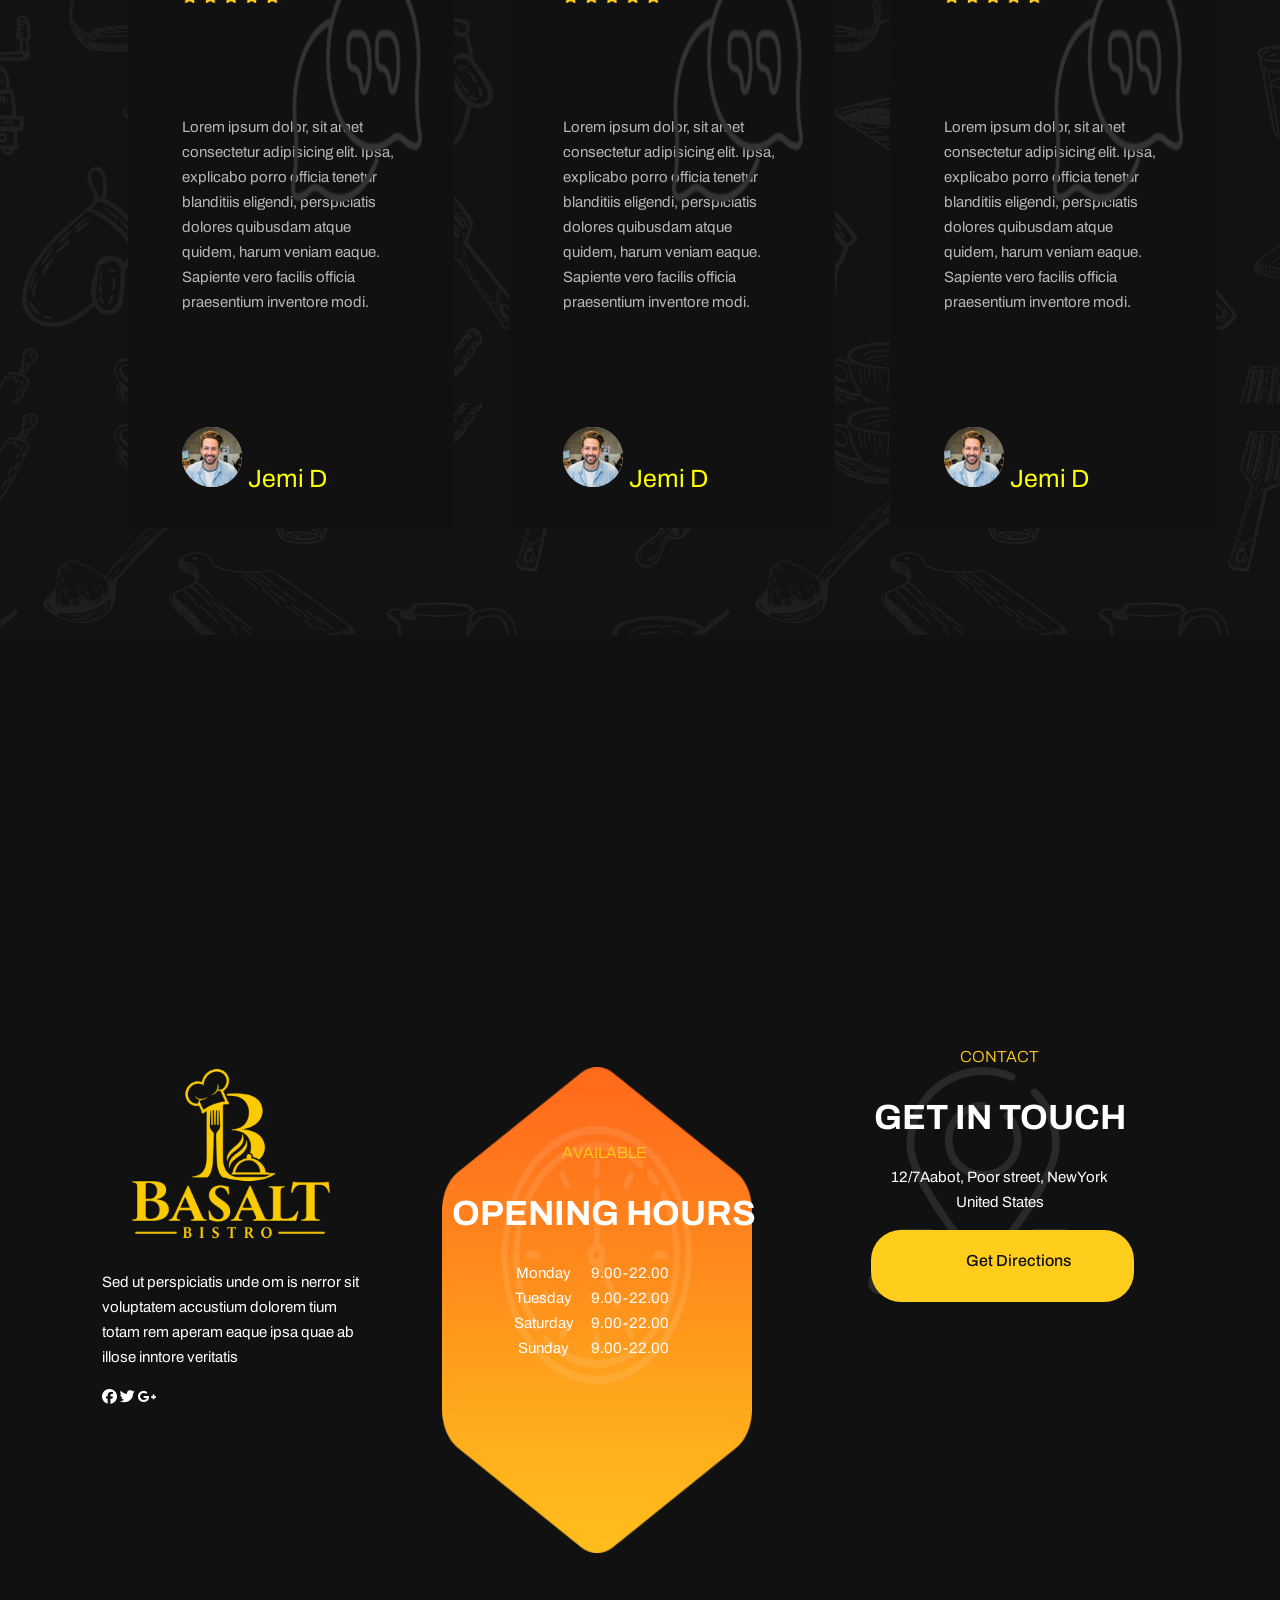
==== commit e886eaed: "Fix HTML encoding issues in index.html" ====
--- a/index.html
+++ b/index.html
@@ -57,7 +57,7 @@
 
     <!--about section-->
     <div id="about">
-        <div><img src="image/restro.jpg" alt="Photo of our restaurant." id="restro-img"></div>
+        <div><img src="image/restro.png" alt="Photo of our restaurant." id="restro-img"></div>
         <div class="about-content">
             <span><span class="yellow">About Us  </span><div class="s-line"></div></span>
             <div class="square">
@@ -69,7 +69,7 @@
             <div class="about-text">
                 <div class="text1">Lorem ipsum dolor sit amet consectetur adipisicing elit. Odit culpa, voluptatem placeat fugit fugiat excepturi expedita rerum numquam esse aut possimus qui harum, sunt, omnis vel error labore. Voluptatem, dolores!</div>
                 <div class="text2">Lorem ipsum dolor sit amet consectetur adipisicing elit. Voluptatem qui provident deleniti, nemo eveniet quae eligendi perferendis perspiciatis officia non? Eos voluptatum autem quos iste eveniet earum nihil id quo.</div>
-                <img src="image/founder.jpg" alt="pic of founder" id="founder-pic">
+                <img src="image/founder.png" alt="pic of founder" id="founder-pic">
                 <img src="image/signature.png" alt="signature">
             </div>
         </div>
@@ -277,4 +277,4 @@
     </footer>
                    
 </body>
-</html>+</html>
--- a/styles.css
+++ b/styles.css
@@ -27,6 +27,7 @@
     z-index: 10;
     background: transparent;
     transition: all 0.3s ease;
+    width: 100%;
 }
 
 .header-section::before{
@@ -41,7 +42,7 @@
 }
 
 .header-section{
-    position: sticky;
+    position: fixed;
     top:0;
     animation: nav-background linear both;
     animation-timeline: scroll(root);
@@ -843,4 +844,4 @@
             height: 50%;
             width: 20%;
             margin-left: 20%;
-        }+        }
